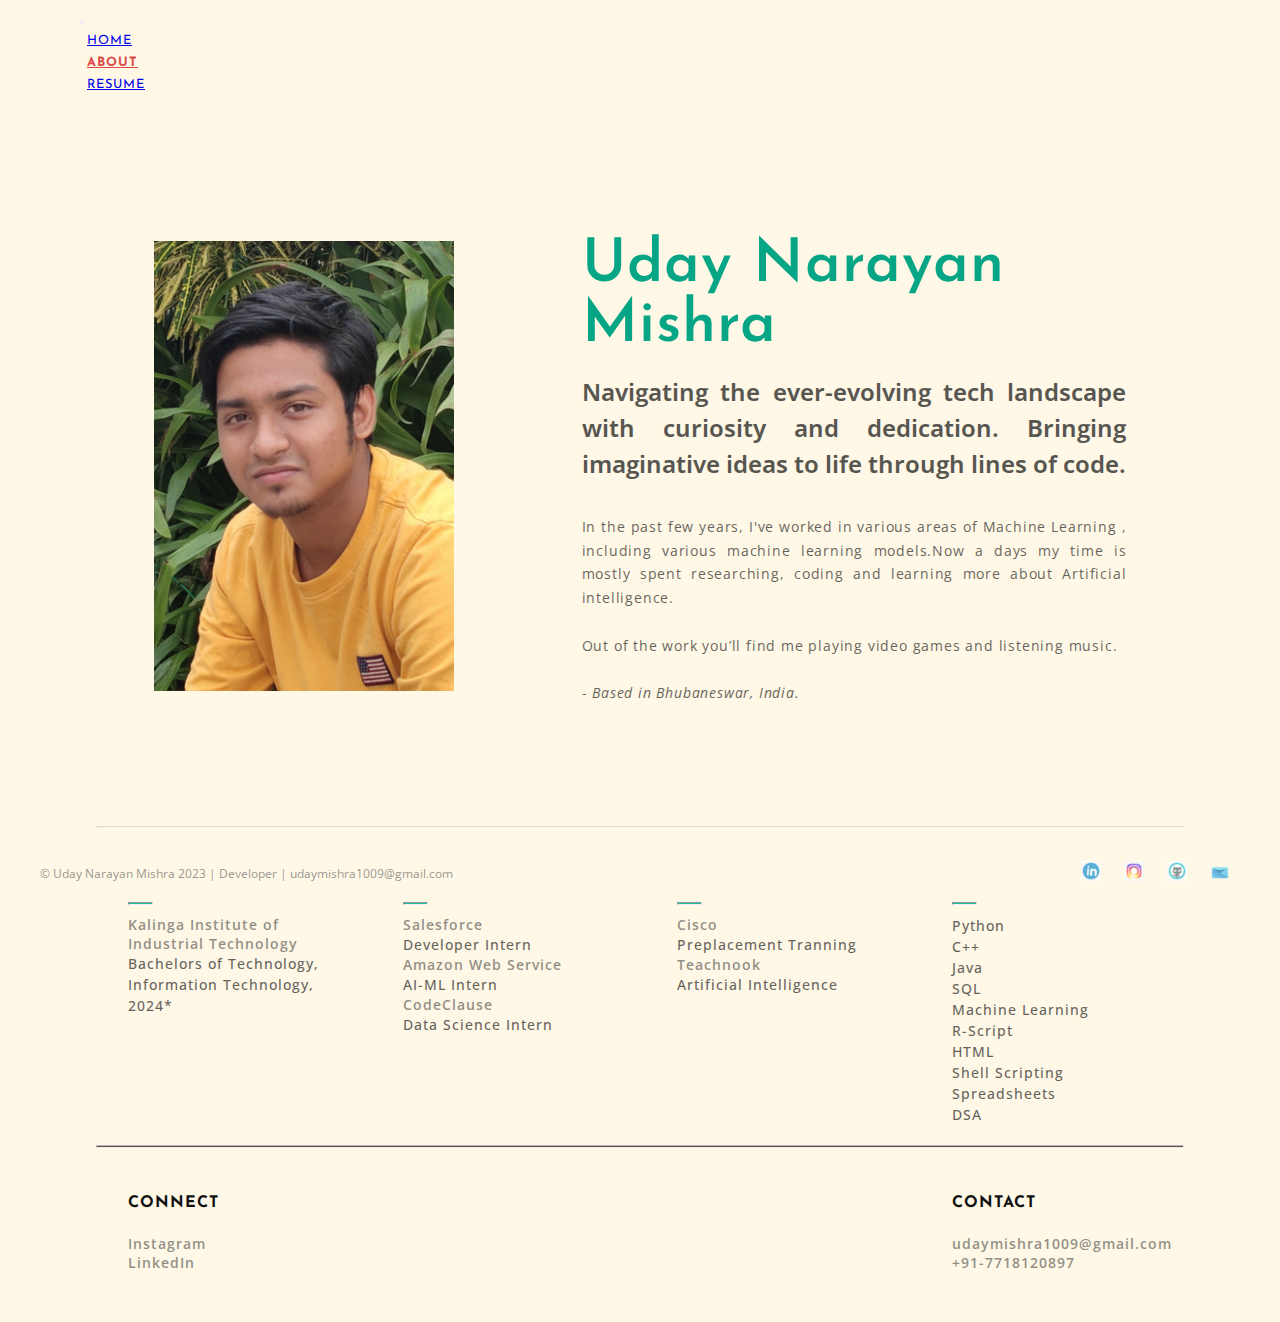
==== about.html @ c456bc3c "Add files via upload" ====
<!DOCTYPE html>
<html lang="en">
  <head>
    <meta charset="UTF-8" />
    <meta http-equiv="X-UA-Compatible" content="IE=edge" />
    <meta name="viewport" content="width=device-width, initial-scale=1.0" />
    <title>About - Uday Narayan Mishra</title>
    <link rel="icon" href="Images/logo.png">
    <link rel="stylesheet" href="styles.css" />
    <link href="https://cdn.jsdelivr.net/npm/bootstrap@5.1.3/dist/css/bootstrap.min.css" rel="stylesheet" integrity="sha384-1BmE4kWBq78iYhFldvKuhfTAU6auU8tT94WrHftjDbrCEXSU1oBoqyl2QvZ6jIW3" crossorigin="anonymous">
  </head>
  <body>

    <!--Navigation Bar-->

    <section id="navigation-bar">
        <div class=navig>
            <nav class="navbar navbar-expand-md navbar-light navigbar">
                <div class="container">
                    <button class="navbar-toggler" type="button" data-bs-toggle="collapse" data-bs-target="#navbarNavAltMarkup" aria-controls="navbarNavAltMarkup" aria-expanded="false" aria-label="Toggle navigation">
                        <span class="navbar-toggler-icon"></span>
                    </button>
                    <div class="collapse navbar-collapse" id="navbarNavAltMarkup">
                        <ul class="navbar-nav ms-auto items">
                            <li class="nav-item">
                                <a class="nav-link" href="index.html">HOME</a>
                            </li>
                            <li class="nav-item">
                                <a class="nav-link current" href="about.html">ABOUT</a>
                            </li>
                            <li class="nav-item">
                                <a class="nav-link" target="_blank" href="https://udaymishra1009.github.io/resume/">RESUME</a>
                            </li>
                        </ul>
                    </div>
                </div>
            </nav>
        </div>
    </section>

    <!--About-->

    <div id="aboutContainer">
        <div class="aboutPic">
            <img src="Images/Picture.png" alt="Uday N Mishra">
        </div>
        <div class="aboutInfo">
            <h3>Uday Narayan Mishra</h3>
            <h5>Navigating the ever-evolving tech landscape with curiosity and dedication. Bringing imaginative ideas to life through lines of code.</h5>            
            <p>
                <br>
                In the past few years, I've worked in various areas of Machine Learning , including various machine learning models.Now a days my time is mostly spent researching, coding and learning more about Artificial intelligence.
                <br><br>
                Out of the work you’ll find me playing video games and listening music.
                <br><br>
                -<em> Based in Bhubaneswar, India.</em>
            </p>
        </div>
    </div>
    <div>
        <hr>
    </div>
    <div id="aboutDetails">
        <div class="details">
            <br>
            <strong>EDUCATION</strong>
            <br>
            <hr class="detailhr">
            <h6>
                <a href="https://kiit.ac.in/" target="_blank">Kalinga Institute of Industrial Technology </a>
            </h6>
            <p>
                Bachelors of Technology, Information Technology, 2024*
            </p>
        </div>
        <div class="details">
            <br>
            <strong>EXPERIENCE</strong>
            <br>
            <hr class="detailhr">
            <h6>
                <a href="https://www.salesforce.com/in/" target="_blank">Salesforce</a>
            </h6>
            <p>
                Developer Intern
            </p>
            <h6>
                <a href="https://aws.amazon.com/?nc2=h_lg" target="_blank">Amazon Web Service </a>
            </h6>
            <p>
                AI-ML Intern
            </p>
            <h6>
                <a href="https://codeclause.com/" target="_blank">CodeClause </a>
            </h6>
            <p>
                Data Science Intern
            </p>
        </div>
        <div class="details">
            <br>
            <strong>TRAINING</strong>
            <br>
            <hr class="detailhr">
            <h6>
                <a href="https://www.cisco.com/site/in/en/index.html?nis=6" target="_blank">Cisco </a>
            </h6>
            <p>
                Preplacement Tranning 
            </p>
            <h6>
                <a href="https://teachnook.com/" target="_blank">Teachnook </a>
            </h6>
            <p>
                Artificial Intelligence
            </p>
        </div>
        <div class="details">
            <br>
            <strong>TECHNICAL SKILLS</strong>
            <br>
            <hr class="detailhr">
            <p>
                Python <br>
                C++ <br>
                Java <br>
                SQL <br>
                Machine Learning <br>
                R-Script <br>
                HTML <br>
                Shell Scripting <br>
                Spreadsheets <br>
                DSA <br>
            </p>
        </div>
    </div>
    <div>
        <hr style="height: 3px !important; opacity: 0.7 !important;">
    </div>
    <div id="connectDetails">
        <div class="details connect">
            <br>
            <strong>CONNECT</strong>
            <br>
            <br>
            <h6>
                <a href="https://www.instagram.com/uday_or_wot/">Instagram</a>
            </h6>
            <h6>
                <a href="https://www.linkedin.com/in/uday-narayan-mishra-41b884213/">LinkedIn</a>
            </h6>
        </div>
        <div class="details connect">
            <br>
            <strong>CONTACT</strong>
            <br>
            <br>
            <h6>
                <a href="https://mailto:udaymishra1009@gmail.com" target="_blank">udaymishra1009@gmail.com</a>
            </h6>
            <h6>
                <a href="https://wa.me/+917718120897" target="_blank">+91-7718120897</a>
            </h6>
        </div>
    </div>
    <div class="footer">
        <div>© Uday Narayan Mishra 2023 | Developer | udaymishra1009@gmail.com</div>
        <div>
            <a href="https://www.linkedin.com/in/uday-narayan-mishra-41b884213/" target="_blank"><img src="Images/linkedin.gif" alt="LinkedIn" class="socials"></a>
            <a href="https://www.instagram.com/uday_or_wot/" target="_blank"><img src="Images/instagram.gif" alt="Instagram" class="socials"></a>
            <a href="https://github.com/udaymishra1009" target="_blank"><img src="Images/github.gif" alt="Github" class="socials"></a>
            <a href="https://mailto:udaymishra1009@gmail.com" target="_blank"><img src="Images/mail.gif" alt="Mail" class="socials"></a>
        </div>
    </div>
    <script src="index.js"></script>
    <script src="https://cdn.jsdelivr.net/npm/bootstrap@5.1.3/dist/js/bootstrap.bundle.min.js" integrity="sha384-ka7Sk0Gln4gmtz2MlQnikT1wXgYsOg+OMhuP+IlRH9sENBO0LRn5q+8nbTov4+1p" crossorigin="anonymous"></script>
  </body>
</html>
---- styles.css ----
@import url('https://fonts.googleapis.com/css2?family=Bubblegum+Sans&family=Josefin+Sans&family=Open+Sans&display=swap');

:root {
    --background: #fff8e7;
    --text: #111;
    --accent: #1abc9c;
    --secondary: #DD4A48;
    --nav-text: 'Josefin Sans';
    --body-text: 'Open Sans';
    --header-text: 'Bubblegum Sans';
}

*, *::after, *::before{
    margin: 0;
    padding: 0;
    box-sizing: border-box;
    font-family: 'Open Sans', sans-serif;
}

body {
    background-color: var(--background) !important;
    color: var(--text) !important;
}

hr {
    margin: 0 auto !important;
    height: 1.2px !important;
    width: 85vw !important;
    opacity: 0.3 !important;
    color:#111111 !important;
    background-color:#111111 !important;
}

.detailhr {
    margin: 10px 0 !important;
    height: 3px !important;
    width: 25px !important;
    opacity: 1 !important;
    color:var(--accent) !important;
    background-color:var(--accent) !important;
}

.footer {
    display: flex;
    color: rgba(77, 77, 77, 0.89);
    justify-content: space-between;
    align-items: center;
    padding: 5px 40px;
    position: fixed;
    bottom: 0;
    width: 100%;
    background-color: var(--background);
}

.footer div {
    font-size: 12px;
    opacity: 65%;
}

.socials {
    width: 20px;
    height: 20px;
    margin: 10px;
    cursor: pointer;
    transition-duration: 0.25s;
}

.socials:hover {
    transform: scale(2);
}

.brands img {
    width: 50px;
    height: 50px;
}

.navbar-brand {
    color: var(--secondary) !important;
    font-size: 24px !important;
}

/* Home Page */

#content {
    min-height: 80vh;
    display: flex;
    justify-content: center;
    align-items: center;
    flex-direction: column;
    text-align: center;
}

#content h1, #content h1 span  {
    background: -webkit-linear-gradient( var(--secondary) , var(--accent));
    -webkit-background-clip: text;
    -webkit-text-fill-color: transparent;
    font-size: 7vw;
    margin: 5vh 0;
    font-family: 'Bubblegum Sans', cursive;
}

#content h3 {
    font-size: 1.2vw;
    opacity: 70%;
    font-weight: lighter;
    letter-spacing: 1px;
    line-height: 1.5;
    margin: 0 30vw;
}

.navbar {
    padding-bottom: 0.5rem;
    overflow: hidden;
}

.navbar-brand {
    font-family: 'Josefin Sans', sans-serif;
    font-size: 1rem;
    font-weight: normal;
}

.nav-link{
    font-size: 0.8rem;
    letter-spacing: 1px;
    margin: 7px;
    font-family: 'Josefin Sans', sans-serif;
    font-weight: normal;
}

.nav-link:hover, .brand:hover {
    text-decoration: inherit;
}

.navbar-nav  li a:hover {
    transform: scale(1.05);
    color: var(--accent) !important;
    font-weight: bold;
}

.current {
    transform: scale(1.05) !important; 
	color: var(--secondary) !important;
    font-weight: bold !important;
}

.nav-item {
  padding-right: 30px;
}

.navig {
    padding: 5px 80px;
}

.brand {
    font-size: 3rem;
    letter-spacing: 2px;
}

/* About Page */

#aboutContainer {
    display: flex;
    justify-content: center;
    align-items: center;
    min-height: 80vh;
    padding: 0 7vw;
}

#aboutDetails, #connectDetails{
    padding: 20px 10vw;
    display: flex;
    justify-content: space-between;
    letter-spacing: 1px;
}

#connectDetails {
    padding-bottom: 50px;
}

.connect strong {
    font-family: 'Josefin Sans', sans-serif;
}

.details h6 {
    font-size: 14px;
    font-weight: 600;
    opacity: 70%;
}

.details p {
    font-size: 14px;
    opacity: 65%;
    line-height: 1.5;
}

.details {
    width: 200px;
    font-weight: 500;
}

.aboutPic img {
    width: 300px;
    height: 450px;
}

.aboutPic, .aboutInfo {
    padding: 0 5vw;
    display: flex;
    justify-content: center;
    align-items: center;
    flex-direction: column;
}

.aboutInfo h3{
    font-family: 'Josefin Sans', sans-serif;
    font-size: 60px;
    font-weight: 600;
    text-align: left;
    margin: 1vh 0;
    color: #05a585;
    letter-spacing: 1px;
}

.aboutInfo h5 {
    opacity: 70%;
    font-size: 24px;
    text-align: justify;
    font-weight: 650;
    margin: 1vh 0;
    line-height: 1.5;
}

.aboutInfo p{
    text-align: justify;
    font-size: 14px;
    line-height: 1.7;
    opacity: 65%;
    letter-spacing: 0.8px;
}

h6 a{
    text-decoration: none;
    color: inherit;
    opacity: 65%;
    transition-duration: 0.4s;
}

h6 a:hover{
    opacity: 1;
    font-weight: 800;
    border-bottom: 1px solid var(--accent);
    color: #0ea788;
}

/* Media Queries */

@media (max-width: 800px) {
    .navig {
        padding: 5px 10px;
    }

    .navbar-nav  li a:hover {
        transform: scale(1.02);
    }
    
    .nav-item {
        text-align: center;
    }

    #content {
        padding: 0 10px;
    }

    #content h1 {
        font-size: 13vw;
        margin: 5vh;
    }
    
    #content h3 {
        font-size: 3vw;
        opacity: 70%;
        font-weight: lighter;
        letter-spacing: 1px;
        line-height: 1.5;
        margin: 10px 25px;
    }

    #aboutContainer {
        flex-wrap: wrap;
        padding: 10px;
        text-align: center;
    }

    #aboutContainer img {
        padding: 20px;
        width: 300px;
        height: 300px;
    }

    .aboutInfo h3{
        font-size: 40px;
        margin: 2vh;
        letter-spacing: 2px;
    }
    
    .aboutInfo h5 {
        opacity: 70%;
        text-align: justify;
        font-weight: 500;
        margin: 1.5vh 0;
    }
    
    .aboutInfo p{
        text-align: left;
        font-size: 14px;
        line-height: 2;
        opacity: 65%;
        letter-spacing: 0.8px;
    }

    #aboutDetails, #connectDetails {
        padding: 10px;
        flex-wrap: wrap;
        justify-content: left;
        letter-spacing: 1px;
    }
    
    .details {
        padding-left: 25px;
        width: 80vw;
    }

    .footer {
        align-items: center;
        justify-content: center;
        flex-wrap: wrap;
        padding: 25px;
        position: unset;
    }
    
    .footer div {
        margin: 10px 0;
        font-size: 11px;
    }
}

/* Design Page */
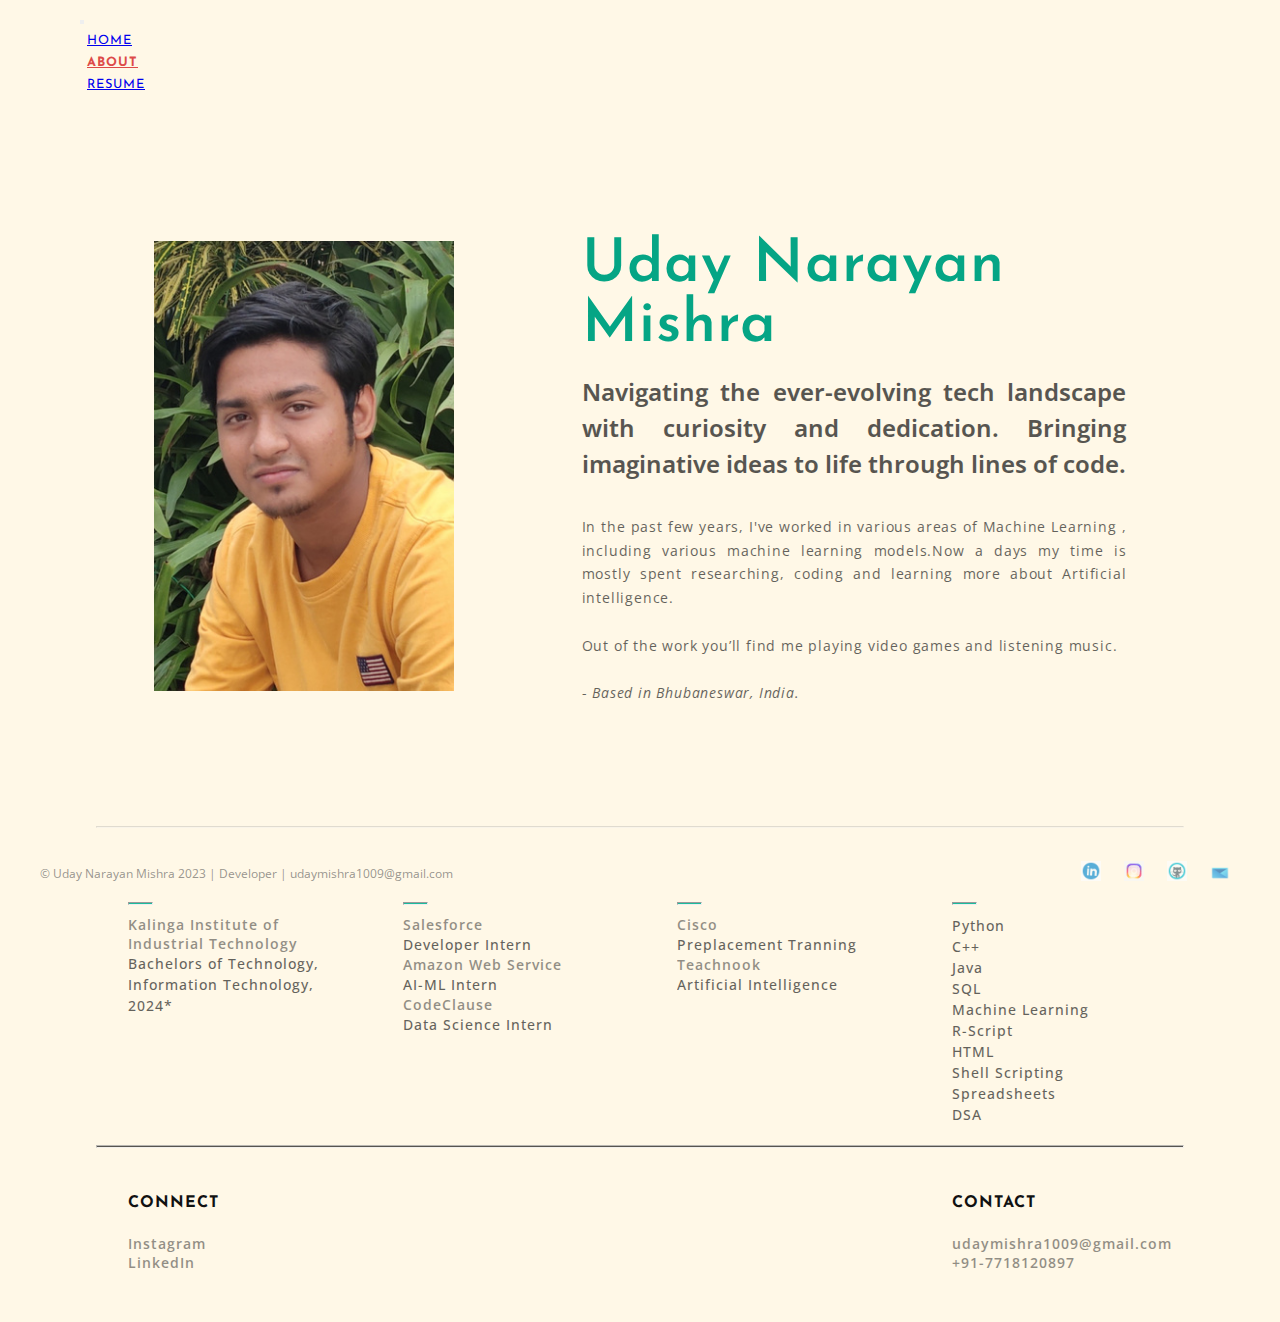
==== commit 315abb87: "Add files via upload" ====
--- a/about.html
+++ b/about.html
@@ -4,7 +4,7 @@
     <meta charset="UTF-8" />
     <meta http-equiv="X-UA-Compatible" content="IE=edge" />
     <meta name="viewport" content="width=device-width, initial-scale=1.0" />
-    <title>About - Uday Narayan Mishra</title>
+    <title>About - Uday Narayan Mishra | Developer</title>
     <link rel="icon" href="Images/logo.png">
     <link rel="stylesheet" href="styles.css" />
     <link href="https://cdn.jsdelivr.net/npm/bootstrap@5.1.3/dist/css/bootstrap.min.css" rel="stylesheet" integrity="sha384-1BmE4kWBq78iYhFldvKuhfTAU6auU8tT94WrHftjDbrCEXSU1oBoqyl2QvZ6jIW3" crossorigin="anonymous">
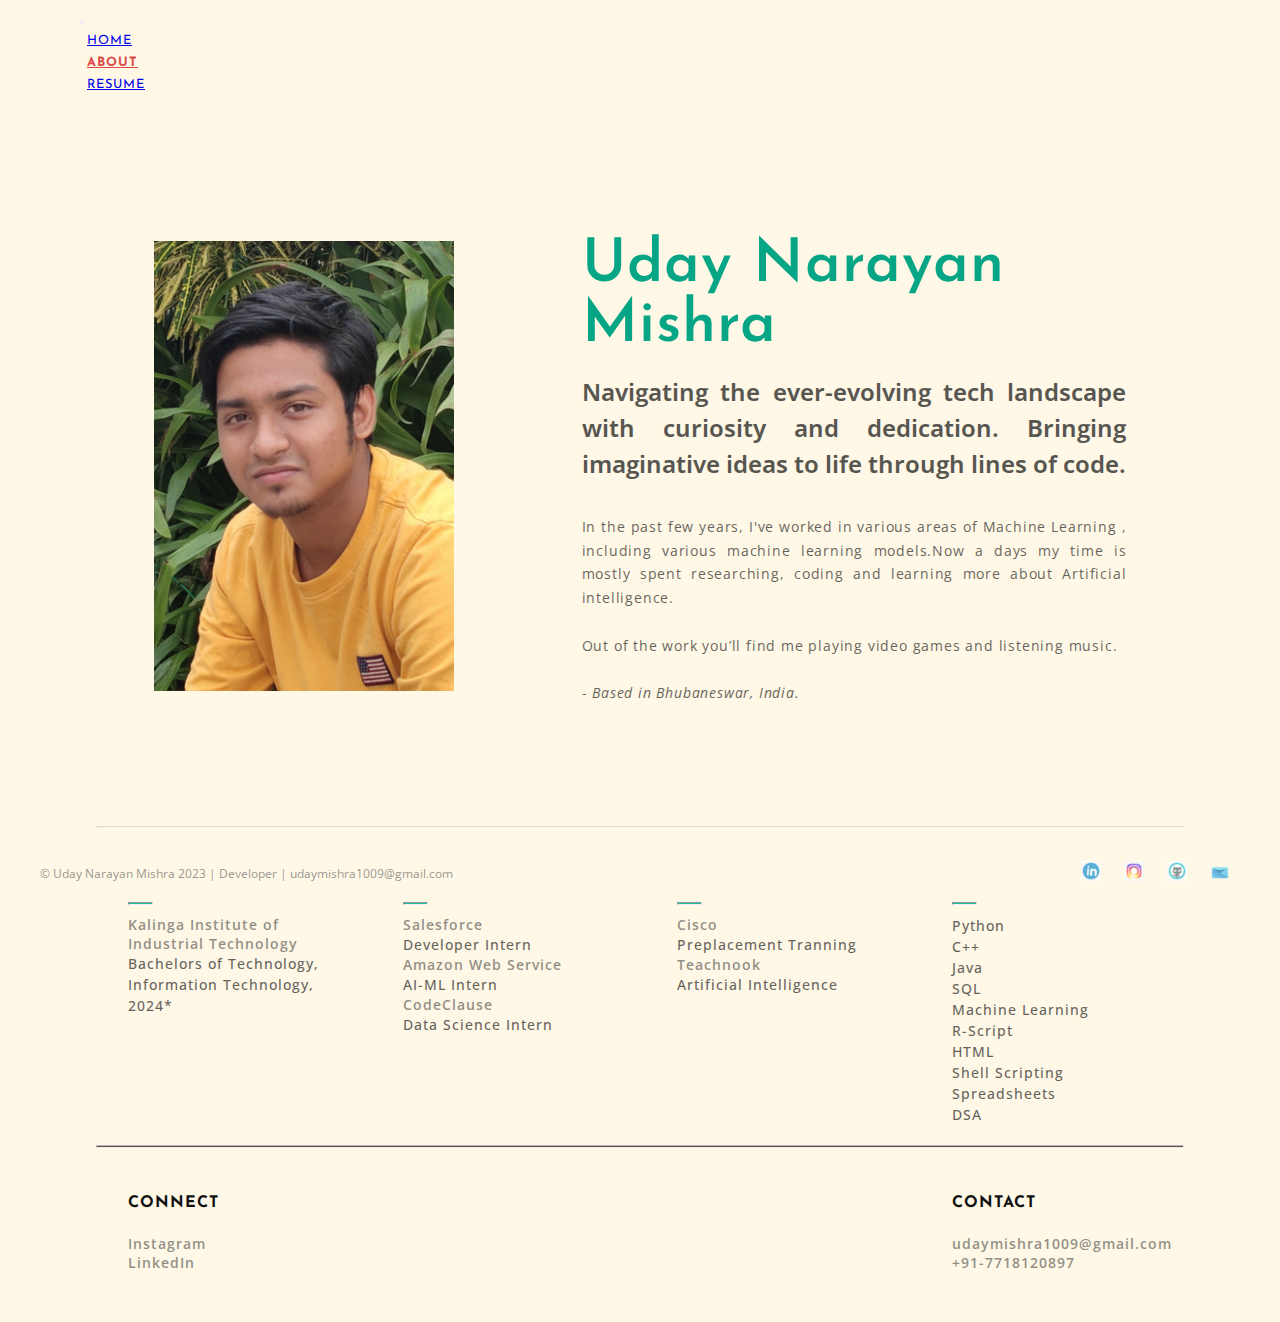
==== commit 9ae9b5fb: "Add files via upload" ====
--- a/about.html
+++ b/about.html
@@ -4,7 +4,7 @@
     <meta charset="UTF-8" />
     <meta http-equiv="X-UA-Compatible" content="IE=edge" />
     <meta name="viewport" content="width=device-width, initial-scale=1.0" />
-    <title>About - Uday Narayan Mishra | Developer</title>
+    <title>Uday Narayan Mishra | Developer</title>
     <link rel="icon" href="Images/logo.png">
     <link rel="stylesheet" href="styles.css" />
     <link href="https://cdn.jsdelivr.net/npm/bootstrap@5.1.3/dist/css/bootstrap.min.css" rel="stylesheet" integrity="sha384-1BmE4kWBq78iYhFldvKuhfTAU6auU8tT94WrHftjDbrCEXSU1oBoqyl2QvZ6jIW3" crossorigin="anonymous">
--- a/styles.css
+++ b/styles.css
@@ -293,7 +293,7 @@
 
     #aboutContainer img {
         padding: 20px;
-        width: 300px;
+        width: 250px;
         height: 300px;
     }
 
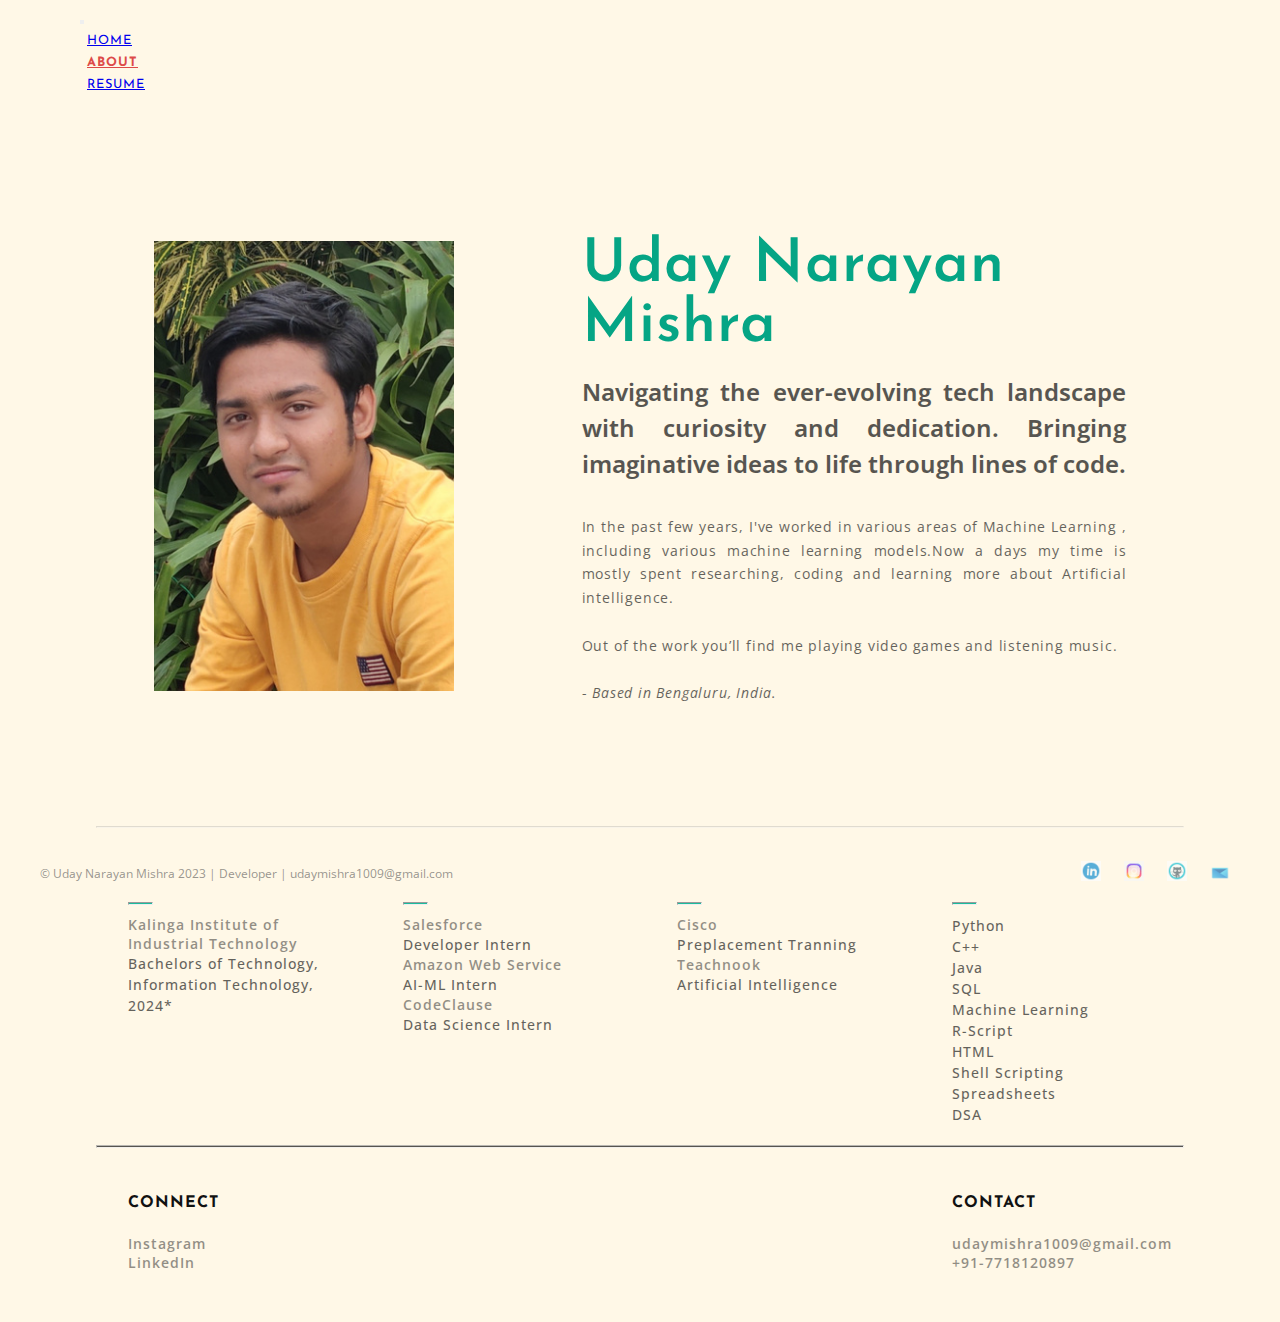
==== commit 3d6f0131: "Update about.html" ====
--- a/about.html
+++ b/about.html
@@ -53,7 +53,7 @@
                 <br><br>
                 Out of the work you’ll find me playing video games and listening music.
                 <br><br>
-                -<em> Based in Bhubaneswar, India.</em>
+                -<em> Based in Bengaluru, India.</em>
             </p>
         </div>
     </div>
